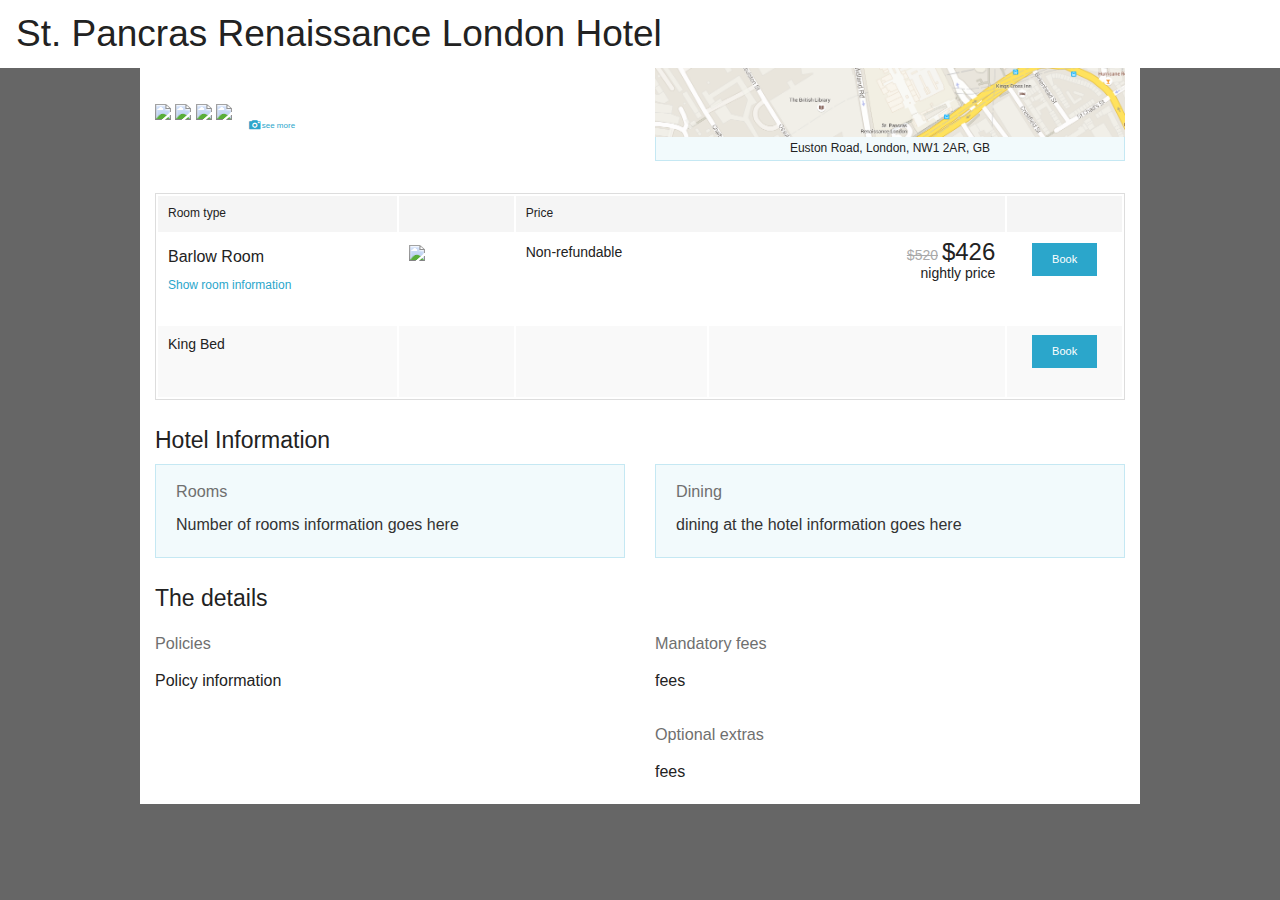
==== card-back.html @ a3e8241b "Removed padding and margin on card-back's fixed title header." ====
<!DOCTYPE html>
<html class="no-js" lang="en">
<head>
    <meta charset="utf-8">
    <meta name="viewport" content="width=device-width, initial-scale=1.0">

    <title>Cards Against Hotels</title>
    <link rel="stylesheet" href="css/main.css" type="text/css">
    <link rel="stylesheet" href="css/card-back.css" type="text/css">
    <script src="js/vendor/modernizr.js" type="text/javascript">
</script>
</head>

<body>
    
    <div class="row">
        <div class="large-12 columns fixed title-container">
            <h2>St. Pancras Renaissance London Hotel</h2>
        </div>
    </div>

    <div class="row first">
        <div class="small-6 columns thumbnails">
            <img src="http://images.travelnow.com/hotels/4000000/3910000/3907800/3907784/3907784_148_n.jpg"> <img src="http://images.travelnow.com/hotels/4000000/3910000/3907800/3907784/3907784_51_n.jpg"> <img src="http://images.travelnow.com/hotels/4000000/3910000/3907800/3907784/3907784_107_n.jpg"> <img src="http://images.travelnow.com/hotels/4000000/3910000/3907800/3907784/3907784_135_n.jpg">

            <p class="more-photos"><a href=""><i class="fi-camera size-18"></i> see more</a></p>
        </div>

        <div class="small-6 columns map-container">
            <div class="map"><img src="img/map_stpancras.png"></div>
            <p>Euston Road, London, NW1 2AR, GB</p>
        </div>
    </div>
    
    
    
    <div class="row">
        <div class="large-12 columns">
            <table>
                <thead>
                    <tr>
                        <th class="room-type-col">Room type</th>
                        <th class="thumb-col"></th>
                        <th colspan="2">Price</th>
                        <th class="book-col"></th>
                    </tr>
                </thead>
                <tbody>
                    <tr>
                        <td>
                            <h6>Barlow Room</h6>
                            
                            
                            <!--
                            <h6><small>Bed choices</small></h6>
                            <ul>
                                <li>King Bed</li>
                                <li>Queen Bed</li>
                            </ul>
                            
                            <h6><small>Extra beds available</small></h6>
                            <ul>
                                <li>Rollaway bed</li>
                                <li>Crib</li>
                            </ul>
                            -->
                            
                            <p class="show-room-container"><a href="">Show room information</a></p>
                        </td>
                        <td><img src="http://images.travelnow.com/hotels/4000000/3910000/3907800/3907784/3907784_165_n.jpg"></td>
                        <td class="hotel-additional-info">Non-refundable</td>
                        <td class="price">
                            <strike>$520</strike> <span>$426</span><br>
                            nightly price
                            
                        </td>
                        <td class="book-btn"><button class="tiny">Book</button></td>
                    </tr>
                    
                    <tr>
                        <td>King Bed</td>
                        <td></td>
                        <td></td>
                        <td></td>
                        <td class="book-btn"><button class="tiny">Book</button></td>
                    </tr>
                </tbody>
            </table>
        </div>
    </div>

    
    
    

    <div class="row">
        <div class="large-12 columns">
            <h4>Hotel Information</h4>
        </div>
    </div>

    <div class="row">
        <div class="medium-6 columns">
            <div class="callout panel">
                <h3><small>Rooms</small></h3>
                <p>Number of rooms information goes here</p>
            </div>
        </div>

        <div class="medium-6 columns">
            <div class="callout panel">
                <h3><small>Dining</small></h3>
                <p>dining at the hotel information goes here</p>
            </div>
        </div>
    </div>

    <div class="row">
        <div class="large-12 columns">
            <h4>The details</h4>
        </div>
    </div>

    <div class="row"><!-- THIS SHOULD EXPAND AND COLLPASE ON CLICK OF The details-->
        <div class="medium-6 columns">
            <h3><small>Policies</small></h3>
            <p>Policy information</p>
        </div>

        <div class="medium-6 columns">
            <h3><small>Mandatory fees</small></h3>
            <p>fees</p>

            <h3><small>Optional extras</small></h3>
            <p>fees</p>
        </div>
    </div>
</body>
</html>
---- css/main.css ----
/*-  CSS "libraries"
----------------------------------------------------------------------*/
@import url("foundation.css");
@import url("foundation-icons.css");

body {
	background: #666;
}
fieldset {
	border: 0;
	margin-top: 0;
}
---- css/card-back.css ----
.row {
	background: #FFF;
}
.fixed h2 {
	background: #FFF;
	padding: .5rem 1rem;
	margin: 0;
}
.title-container {
	padding: 0;
}
.row.first {
	margin-top: 4.2rem;
}
h3 {
	margin-top: 0;
}
.panel h3 {
	margin-top: -10px !important;
}
.thumbnails img {
	margin: 3px 0;
}
.more-photos {
	width: 70px;
	height: 90px;
	text-align: center;
	vertical-align: middle;
	margin: 0;
	display: inline-block;
	position: relative;
}
.more-photos a {
	width: 100%;
	position: absolute;
	top: 50%;
	left: 0;
	font-size: .5rem;
}
.fi-camera {
	font-size: 14px;
	position: relative;
	top: 2px;
}
.map-container {
	min-height: 90px;
}
.map-container .map {
	overflow: hidden;
	max-height: 70px;
}
.map-container p {
	font-size: .75rem;
	line-height: 1.4rem;
	border: 1px solid #c5e8f3;
	border-top: 0;
    background: #f2fafc;
	text-align: center;
	vertical-align: baseline;
	margin: 0;
}

table {
  margin: 2rem 0 1.25rem 0;
  width: 100%;
}
table tr td {
	 vertical-align: top;
}
table tr th {
	font-weight: normal !important;
	font-size: .75rem !important;
}
table tr th.book-col,
table tr th.thumb-col {
	width: 12%;
}

table tr th.price-col {
	width: 70%;
}
table tr th.room-type-col {
	width: 25%;
}
table ul li {
	font-size: .25rem;
}

table td.hotel-additional-info {
	width: 20%;
}
table td.price {
	text-align: right;
}
table td.price span {
	font-size: 1.5rem;
}
table td.price strike {
	color: #aaa;
}
table td.book-btn {
	text-align: center;
}

p.show-room-container {
	font-size: .75rem;
	margin-top: .5rem;
}
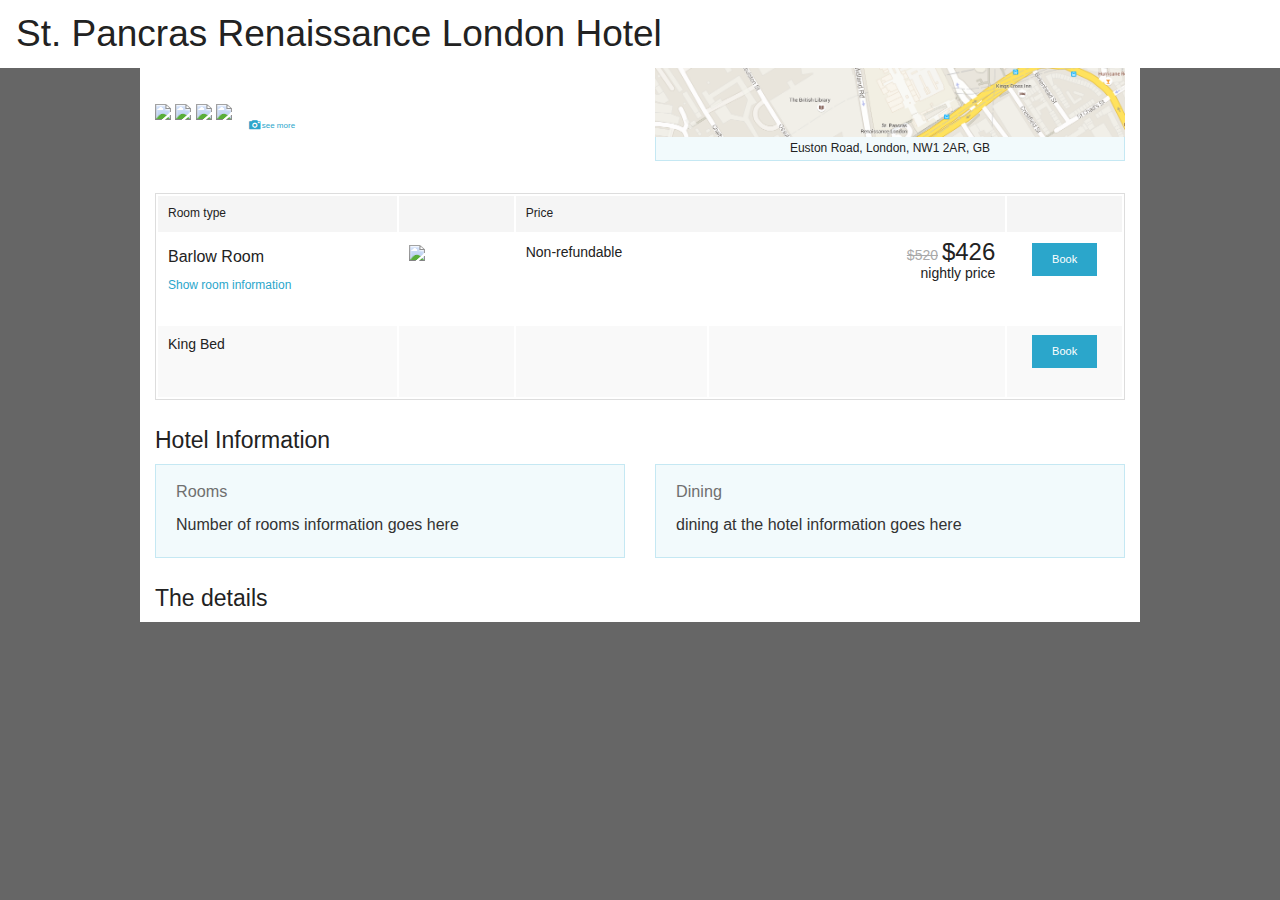
==== commit 258c35cb: "Added very basic expanding and collapsing to the back of the card." ====
--- a/card-back.html
+++ b/card-back.html
@@ -8,6 +8,8 @@
     <link rel="stylesheet" href="css/main.css" type="text/css">
     <link rel="stylesheet" href="css/card-back.css" type="text/css">
     <script src="js/vendor/modernizr.js" type="text/javascript">
+    <script>
+    </script>
 </script>
 </head>
 
@@ -116,12 +118,12 @@
     </div>
 
     <div class="row">
-        <div class="large-12 columns">
+        <div class="large-12 columns" onclick="document.getElementById('detailsdetails').classList.remove('collapsed');">
             <h4>The details</h4>
         </div>
     </div>
 
-    <div class="row"><!-- THIS SHOULD EXPAND AND COLLPASE ON CLICK OF The details-->
+    <div class="row collapsed" id="detailsdetails"><!-- THIS SHOULD EXPAND AND COLLPASE ON CLICK OF The details-->
         <div class="medium-6 columns">
             <h3><small>Policies</small></h3>
             <p>Policy information</p>
--- a/css/card-back.css
+++ b/css/card-back.css
@@ -105,4 +105,56 @@
 p.show-room-container {
 	font-size: .75rem;
 	margin-top: .5rem;
+}
+
+.collapsed {
+  height: 0px;
+  overflow: hidden;
+  -moz-animation-duration: 1.5s;
+  -webkit-animation-duration: 1.5s;
+  -moz-animation-name: collapse;
+  -webkit-animation-name: collapse;
+}
+
+@-moz-keyframes collapse {
+  from {
+    height: auto;
+  }
+  to {
+    height: 0px;
+  }
+}
+
+@-webkit-keyframes collapse {
+  from {
+    height: auto;
+  }
+  to {
+    height: 0px;
+  }
+
+.expanded {
+  height: auto;
+  -moz-animation-duration: 1.5s;
+  -webkit-animation-duration: 1.5s;
+  -moz-animation-name: expand;
+  -webkit-animation-name: expand;
+}
+
+@-moz-keyframes expand {
+  from {
+    height: 0px;
+  }
+  to {
+    height: auto;
+  }
+}
+
+@-webkit-keyframes expand {
+  from {
+    height: 0px;
+  }
+  to {
+    height: auto;
+  }
 }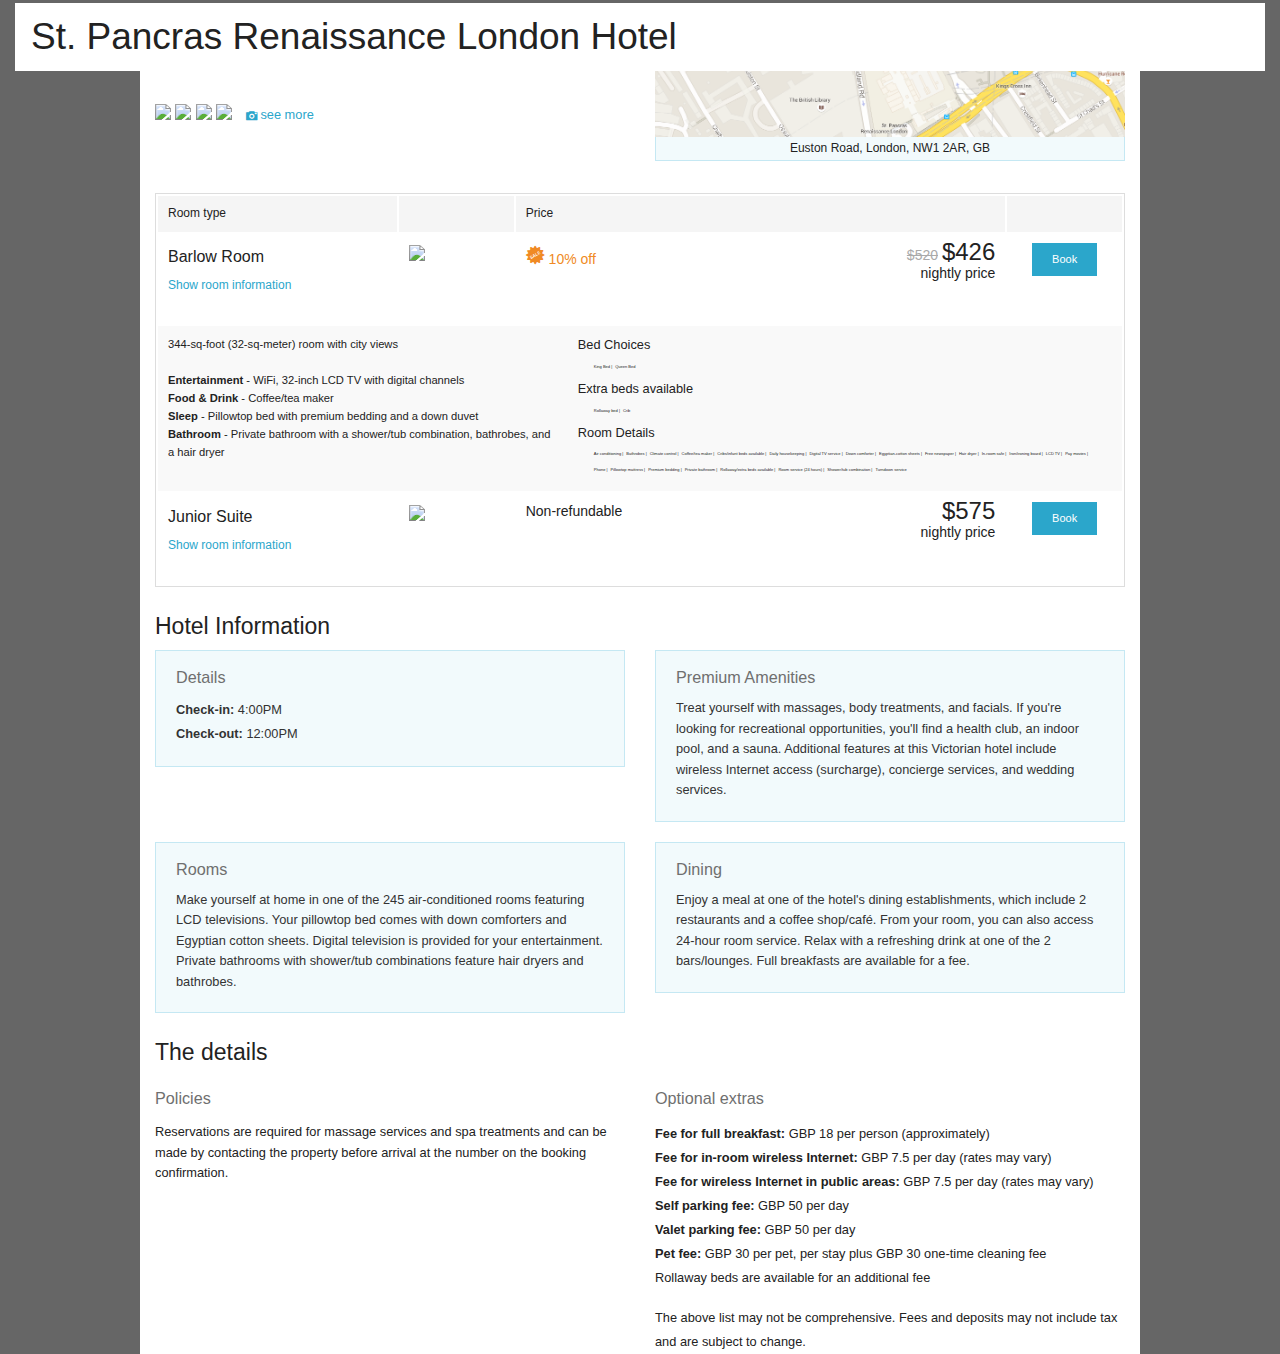
==== commit 23216194: "addition room detail info" ====
--- a/card-back.html
+++ b/card-back.html
@@ -8,22 +8,20 @@
     <link rel="stylesheet" href="css/main.css" type="text/css">
     <link rel="stylesheet" href="css/card-back.css" type="text/css">
     <script src="js/vendor/modernizr.js" type="text/javascript">
-    <script>
-    </script>
 </script>
 </head>
 
 <body>
     
     <div class="row">
-        <div class="large-12 columns fixed title-container">
+        <div class="large-12 columns fixed">
             <h2>St. Pancras Renaissance London Hotel</h2>
         </div>
     </div>
 
     <div class="row first">
         <div class="small-6 columns thumbnails">
-            <img src="http://images.travelnow.com/hotels/4000000/3910000/3907800/3907784/3907784_148_n.jpg"> <img src="http://images.travelnow.com/hotels/4000000/3910000/3907800/3907784/3907784_51_n.jpg"> <img src="http://images.travelnow.com/hotels/4000000/3910000/3907800/3907784/3907784_107_n.jpg"> <img src="http://images.travelnow.com/hotels/4000000/3910000/3907800/3907784/3907784_135_n.jpg">
+            <img src="http://images.travelnow.com/hotels/4000000/3910000/3907800/3907784/3907784_69_n.jpg"> <img src="http://images.travelnow.com/hotels/4000000/3910000/3907800/3907784/3907784_51_n.jpg"> <img src="http://images.travelnow.com/hotels/4000000/3910000/3907800/3907784/3907784_107_n.jpg"> <img src="http://images.travelnow.com/hotels/4000000/3910000/3907800/3907784/3907784_129_n.jpg">
 
             <p class="more-photos"><a href=""><i class="fi-camera size-18"></i> see more</a></p>
         </div>
@@ -33,8 +31,6 @@
             <p>Euston Road, London, NW1 2AR, GB</p>
         </div>
     </div>
-    
-    
     
     <div class="row">
         <div class="large-12 columns">
@@ -51,26 +47,10 @@
                     <tr>
                         <td>
                             <h6>Barlow Room</h6>
-                            
-                            
-                            <!--
-                            <h6><small>Bed choices</small></h6>
-                            <ul>
-                                <li>King Bed</li>
-                                <li>Queen Bed</li>
-                            </ul>
-                            
-                            <h6><small>Extra beds available</small></h6>
-                            <ul>
-                                <li>Rollaway bed</li>
-                                <li>Crib</li>
-                            </ul>
-                            -->
-                            
                             <p class="show-room-container"><a href="">Show room information</a></p>
                         </td>
                         <td><img src="http://images.travelnow.com/hotels/4000000/3910000/3907800/3907784/3907784_165_n.jpg"></td>
-                        <td class="hotel-additional-info">Non-refundable</td>
+                        <td class="hotel-additional-info sale"><i class="fi-burst-sale"></i> 10% off</td>
                         <td class="price">
                             <strike>$520</strike> <span>$426</span><br>
                             nightly price
@@ -80,12 +60,35 @@
                     </tr>
                     
                     <tr>
-                        <td>King Bed</td>
-                        <td></td>
-                        <td></td>
-                        <td></td>
+                        <td colspan="5">
+                            
+                            <div class="room-description">344-sq-foot (32-sq-meter) room with city views<br><br><b>Entertainment</b> - WiFi, 32-inch LCD TV with digital channels<br><b>Food &amp; Drink</b> - Coffee/tea maker<br><b>Sleep</b> - Pillowtop bed with premium bedding and a down duvet <br><b>Bathroom</b> - Private bathroom with a shower/tub combination, bathrobes, and a hair dryer</div>
+                            
+                            <div class="room-options">
+                                <div class="bed-choices"><p>Bed Choices</p><ul class="bulleted"><li>King Bed</li><li class="last">Queen Bed</li></ul></div>
+                                
+                                <div class="extra-bed-choices"><p>Extra beds available</p><ul class="bulleted"><li>Rollaway bed</li><li class="last">Crib</li></ul></div>
+    
+                                <div class="room-details"><p>Room Details</p><ul class="bulleted"><li>Air conditioning</li><li>Bathrobes</li><li>Climate control</li><li>Coffee/tea maker</li><li>Cribs/infant beds available</li><li>Daily housekeeping</li><li>Digital TV service</li><li>Down comforter</li><li>Egyptian-cotton sheets</li><li>Free newspaper</li><li>Hair dryer</li><li>In-room safe</li><li>Iron/ironing board</li><li>LCD TV</li><li>Pay movies</li><li>Phone</li><li>Pillowtop mattress</li><li>Premium bedding</li><li>Private bathroom</li><li>Rollaway/extra beds available</li><li>Room service (24 hours)</li><li>Shower/tub combination</li><li class="last">Turndown service</li></ul></div>
+                            </div>
+                        </td>
+                    </tr>
+                    
+                    <tr>
+                        <td>
+                            <h6>Junior Suite</h6>
+                            <p class="show-room-container"><a href="">Show room information</a></p>
+                        </td>
+                        <td><img src="http://images.travelnow.com/hotels/4000000/3910000/3907800/3907784/3907784_165_n.jpg"></td>
+                        <td class="hotel-additional-info">Non-refundable</td>
+                        <td class="price">
+                            <span>$575</span><br>
+                            nightly price
+                            
+                        </td>
                         <td class="book-btn"><button class="tiny">Book</button></td>
                     </tr>
+
                 </tbody>
             </table>
         </div>
@@ -100,41 +103,67 @@
             <h4>Hotel Information</h4>
         </div>
     </div>
+    
+    <div class="row">
+        <div class="medium-6 columns">
+            <div class="callout panel">
+                <h3><small>Details</small></h3>
+                <ul>
+                    <li><span>Check-in:</span> 4:00PM</li>
+                    <li><span>Check-out:</span> 12:00PM</li>
+                </ul>
+            </div>
+        </div>
+
+        <div class="medium-6 columns">
+            <div class="callout panel">
+                <h3><small>Premium Amenities</small></h3>
+                <p>Treat yourself with massages, body treatments, and facials. If you're looking for recreational opportunities, you'll find a health club, an indoor pool, and a sauna. Additional features at this Victorian hotel include wireless Internet access (surcharge), concierge services, and wedding services.</p>
+            </div>
+        </div>
+    </div>
+
 
     <div class="row">
         <div class="medium-6 columns">
             <div class="callout panel">
                 <h3><small>Rooms</small></h3>
-                <p>Number of rooms information goes here</p>
+                <p>Make yourself at home in one of the 245 air-conditioned rooms featuring LCD televisions. Your pillowtop bed comes with down comforters and Egyptian cotton sheets. Digital television is provided for your entertainment. Private bathrooms with shower/tub combinations feature hair dryers and bathrobes.</p>
             </div>
         </div>
 
         <div class="medium-6 columns">
             <div class="callout panel">
                 <h3><small>Dining</small></h3>
-                <p>dining at the hotel information goes here</p>
+                <p>Enjoy a meal at one of the hotel's dining establishments, which include 2 restaurants and a coffee shop/café. From your room, you can also access 24-hour room service. Relax with a refreshing drink at one of the 2 bars/lounges. Full breakfasts are available for a fee.</p>
             </div>
         </div>
     </div>
 
     <div class="row">
-        <div class="large-12 columns" onclick="document.getElementById('detailsdetails').classList.remove('collapsed');">
+        <div class="large-12 columns">
             <h4>The details</h4>
         </div>
     </div>
 
-    <div class="row collapsed" id="detailsdetails"><!-- THIS SHOULD EXPAND AND COLLPASE ON CLICK OF The details-->
+    <div class="row"><!-- THIS SHOULD EXPAND AND COLLPASE ON CLICK OF The details-->
         <div class="medium-6 columns">
             <h3><small>Policies</small></h3>
-            <p>Policy information</p>
+            <p>Reservations are required for massage services and spa treatments and can be made by contacting the property before arrival at the number on the booking confirmation. </p>
         </div>
 
         <div class="medium-6 columns">
-            <h3><small>Mandatory fees</small></h3>
-            <p>fees</p>
-
             <h3><small>Optional extras</small></h3>
-            <p>fees</p>
+            <ul>
+                <li><span>Fee for full breakfast:</span> GBP 18 per person (approximately)</li>
+                <li><span>Fee for in-room wireless Internet:</span> GBP 7.5 per day (rates may vary)</li>
+                <li><span>Fee for wireless Internet in public areas:</span> GBP 7.5 per day (rates may vary)</li>
+                <li><span>Self parking fee:</span> GBP 50 per day</li>
+                <li><span>Valet parking fee:</span> GBP 50 per day</li>
+                <li><span>Pet fee:</span> GBP 30 per pet, per stay plus GBP 30 one-time cleaning fee</li>
+                <li>Rollaway beds are available for an additional fee</li>
+                <li class="last">The above list may not be comprehensive. Fees and deposits may not include tax and are subject to change.</li>
+            </ul>
         </div>
     </div>
 </body>
--- a/css/card-back.css
+++ b/css/card-back.css
@@ -4,10 +4,6 @@
 .fixed h2 {
 	background: #FFF;
 	padding: .5rem 1rem;
-	margin: 0;
-}
-.title-container {
-	padding: 0;
 }
 .row.first {
 	margin-top: 4.2rem;
@@ -17,6 +13,26 @@
 }
 .panel h3 {
 	margin-top: -10px !important;
+}
+p,
+ul li {
+	font-size: .8rem;
+}
+ul {
+	margin: 0;
+}
+ul li {
+	line-height: 1.5rem;
+	list-style-type: none;
+}
+ul li.last {
+	margin-top: 1rem;
+}
+
+
+
+span {
+	font-weight: bold;
 }
 .thumbnails img {
 	margin: 3px 0;
@@ -33,9 +49,9 @@
 .more-photos a {
 	width: 100%;
 	position: absolute;
-	top: 50%;
-	left: 0;
-	font-size: .5rem;
+	top: 40%;
+	left: .5rem;
+	font-size: .8rem;
 }
 .fi-camera {
 	font-size: 14px;
@@ -94,6 +110,7 @@
 }
 table td.price span {
 	font-size: 1.5rem;
+	font-weight: normal;
 }
 table td.price strike {
 	color: #aaa;
@@ -107,54 +124,50 @@
 	margin-top: .5rem;
 }
 
-.collapsed {
-  height: 0px;
-  overflow: hidden;
-  -moz-animation-duration: 1.5s;
-  -webkit-animation-duration: 1.5s;
-  -moz-animation-name: collapse;
-  -webkit-animation-name: collapse;
+.room-description {
+	box-sizing: border-box;
+    padding-right: 2%;
+    width: 43%;
+    display: inline-block;
+    vertical-align: top;
+    font-size: .7rem;
+}
+.room-options {
+	box-sizing: border-box;
+    width: 56%;
+    display: inline-block;
+    vertical-align: top;
+}
+.room-details p,
+.bed-choices p,
+.extra-bed-choices p {
+	margin-bottom: .2rem;
 }
 
-@-moz-keyframes collapse {
-  from {
-    height: auto;
-  }
-  to {
-    height: 0px;
-  }
+ul.bulleted {
+	margin-left: 1rem;
+	display: inline-block;
 }
-
-@-webkit-keyframes collapse {
-  from {
-    height: auto;
-  }
-  to {
-    height: 0px;
-  }
-
-.expanded {
-  height: auto;
-  -moz-animation-duration: 1.5s;
-  -webkit-animation-duration: 1.5s;
-  -moz-animation-name: expand;
-  -webkit-animation-name: expand;
+ul.bulleted li {
+	line-height: 1rem;
+	list-style-type: none;
+	float: left;
+	padding: 0 3px 0 0;
 }
-
-@-moz-keyframes expand {
-  from {
-    height: 0px;
-  }
-  to {
-    height: auto;
-  }
+ul.bulleted li:after {
+	content: ' |';
 }
-
-@-webkit-keyframes expand {
-  from {
-    height: 0px;
-  }
-  to {
-    height: auto;
-  }
-}+ul.bulleted li.last {
+	margin-top: 0;
+	padding: 0;
+}
+ul.bulleted li.last:after {
+	content: ' ';
+	margin-top: 0;
+}
+.fi-burst-sale { 
+	font-size: 24px;
+}
+.sale {
+	color: #f08a24;
+}
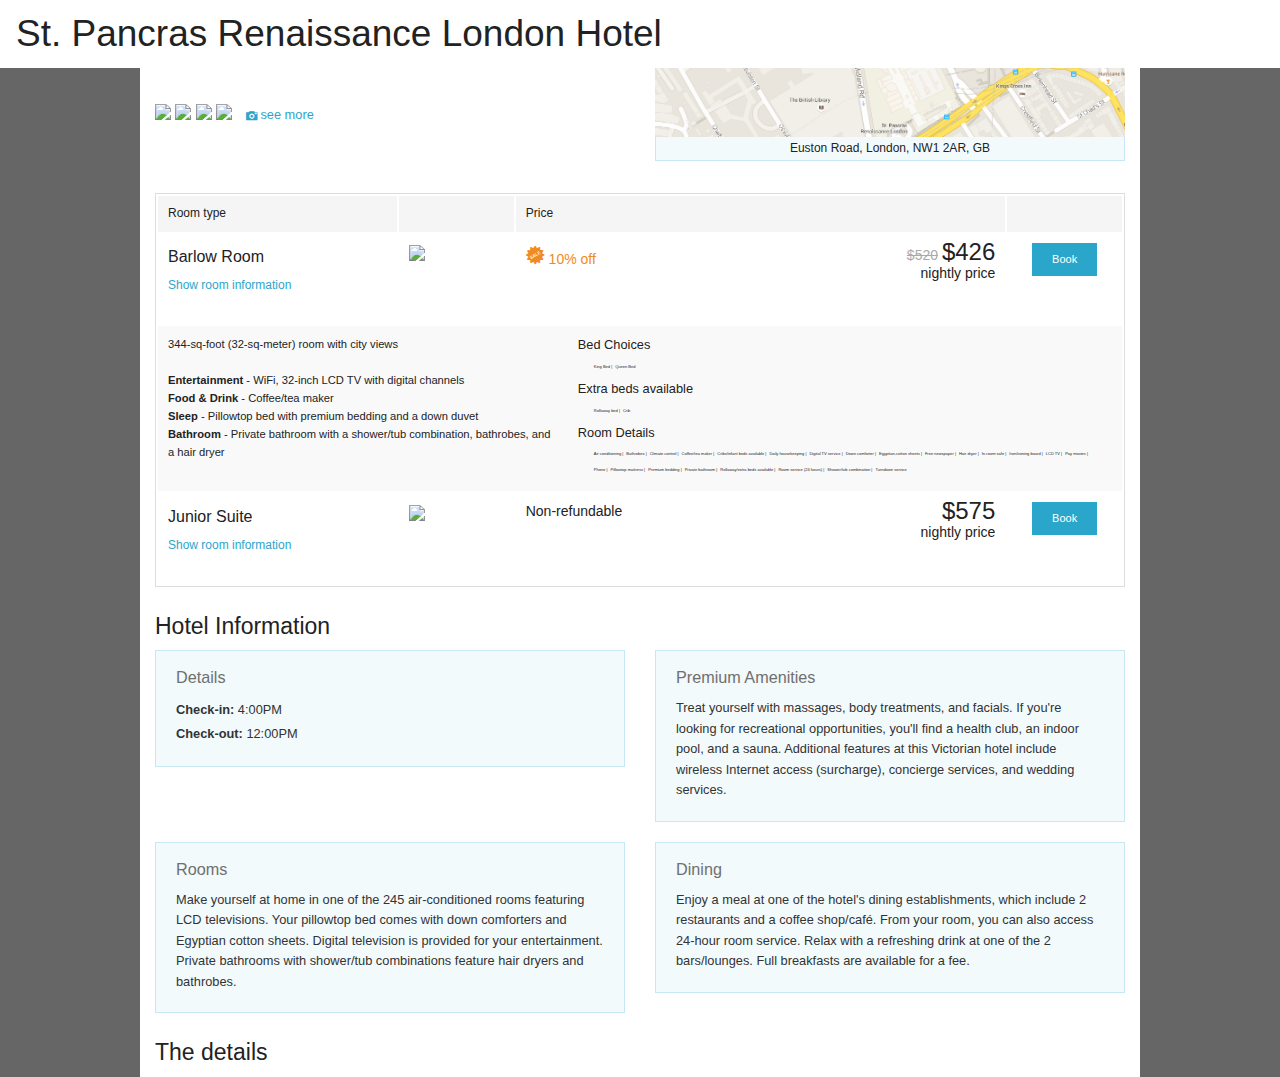
==== commit 32de081e: "Merge remote-tracking branch 'origin/master'" ====
--- a/card-back.html
+++ b/card-back.html
@@ -8,13 +8,15 @@
     <link rel="stylesheet" href="css/main.css" type="text/css">
     <link rel="stylesheet" href="css/card-back.css" type="text/css">
     <script src="js/vendor/modernizr.js" type="text/javascript">
+    <script>
+    </script>
 </script>
 </head>
 
 <body>
     
     <div class="row">
-        <div class="large-12 columns fixed">
+        <div class="large-12 columns fixed title-container">
             <h2>St. Pancras Renaissance London Hotel</h2>
         </div>
     </div>
@@ -141,12 +143,12 @@
     </div>
 
     <div class="row">
-        <div class="large-12 columns">
+        <div class="large-12 columns" onclick="document.getElementById('detailsdetails').classList.remove('collapsed');">
             <h4>The details</h4>
         </div>
     </div>
 
-    <div class="row"><!-- THIS SHOULD EXPAND AND COLLPASE ON CLICK OF The details-->
+    <div class="row collapsed" id="detailsdetails"><!-- THIS SHOULD EXPAND AND COLLPASE ON CLICK OF The details-->
         <div class="medium-6 columns">
             <h3><small>Policies</small></h3>
             <p>Reservations are required for massage services and spa treatments and can be made by contacting the property before arrival at the number on the booking confirmation. </p>
--- a/css/card-back.css
+++ b/css/card-back.css
@@ -4,6 +4,10 @@
 .fixed h2 {
 	background: #FFF;
 	padding: .5rem 1rem;
+	margin: 0;
+}
+.title-container {
+	padding: 0;
 }
 .row.first {
 	margin-top: 4.2rem;
@@ -28,9 +32,6 @@
 ul li.last {
 	margin-top: 1rem;
 }
-
-
-
 span {
 	font-weight: bold;
 }
@@ -123,7 +124,6 @@
 	font-size: .75rem;
 	margin-top: .5rem;
 }
-
 .room-description {
 	box-sizing: border-box;
     padding-right: 2%;
@@ -171,3 +171,55 @@
 .sale {
 	color: #f08a24;
 }
+
+.collapsed {
+  height: 0px;
+  overflow: hidden;
+  -moz-animation-duration: 1.5s;
+  -webkit-animation-duration: 1.5s;
+  -moz-animation-name: collapse;
+  -webkit-animation-name: collapse;
+}
+
+@-moz-keyframes collapse {
+  from {
+    height: auto;
+  }
+  to {
+    height: 0px;
+  }
+}
+
+@-webkit-keyframes collapse {
+  from {
+    height: auto;
+  }
+  to {
+    height: 0px;
+  }
+
+.expanded {
+  height: auto;
+  -moz-animation-duration: 1.5s;
+  -webkit-animation-duration: 1.5s;
+  -moz-animation-name: expand;
+  -webkit-animation-name: expand;
+}
+
+@-moz-keyframes expand {
+  from {
+    height: 0px;
+  }
+  to {
+    height: auto;
+  }
+}
+
+@-webkit-keyframes expand {
+  from {
+    height: 0px;
+  }
+  to {
+    height: auto;
+  }
+}
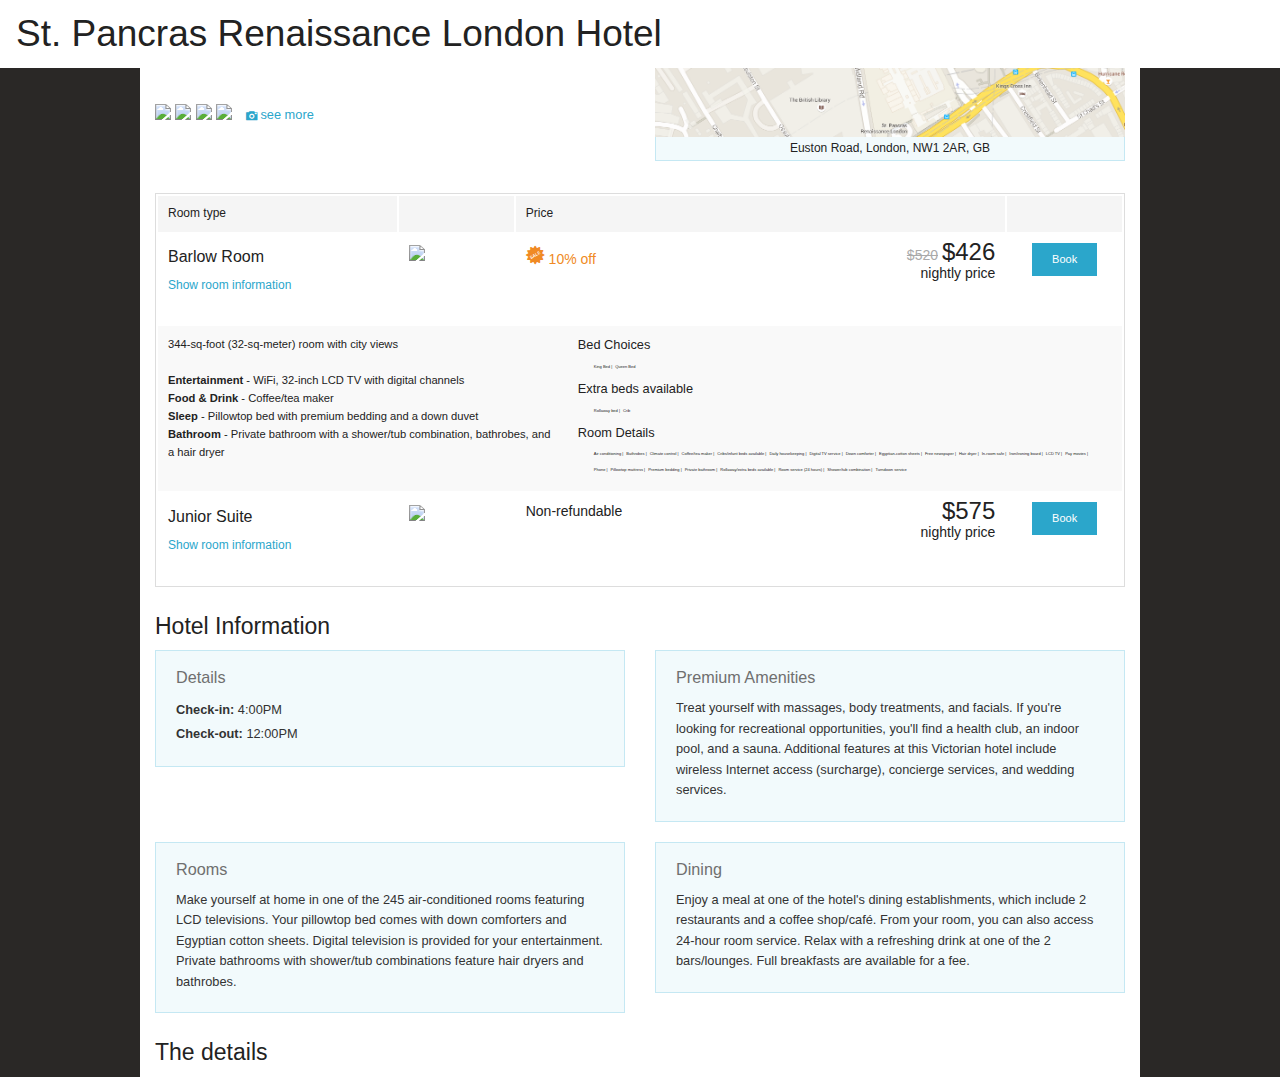
==== commit cbf17d7d: "cleanup" ====
--- a/card-back.html
+++ b/card-back.html
@@ -8,8 +8,6 @@
     <link rel="stylesheet" href="css/main.css" type="text/css">
     <link rel="stylesheet" href="css/card-back.css" type="text/css">
     <script src="js/vendor/modernizr.js" type="text/javascript">
-    <script>
-    </script>
 </script>
 </head>
 
--- a/css/main.css
+++ b/css/main.css
@@ -5,7 +5,7 @@
 @import url("foundation-icons.css");
 
 body {
-	background: #666;
+	background: #2A2826;
 }
 fieldset {
 	border: 0;
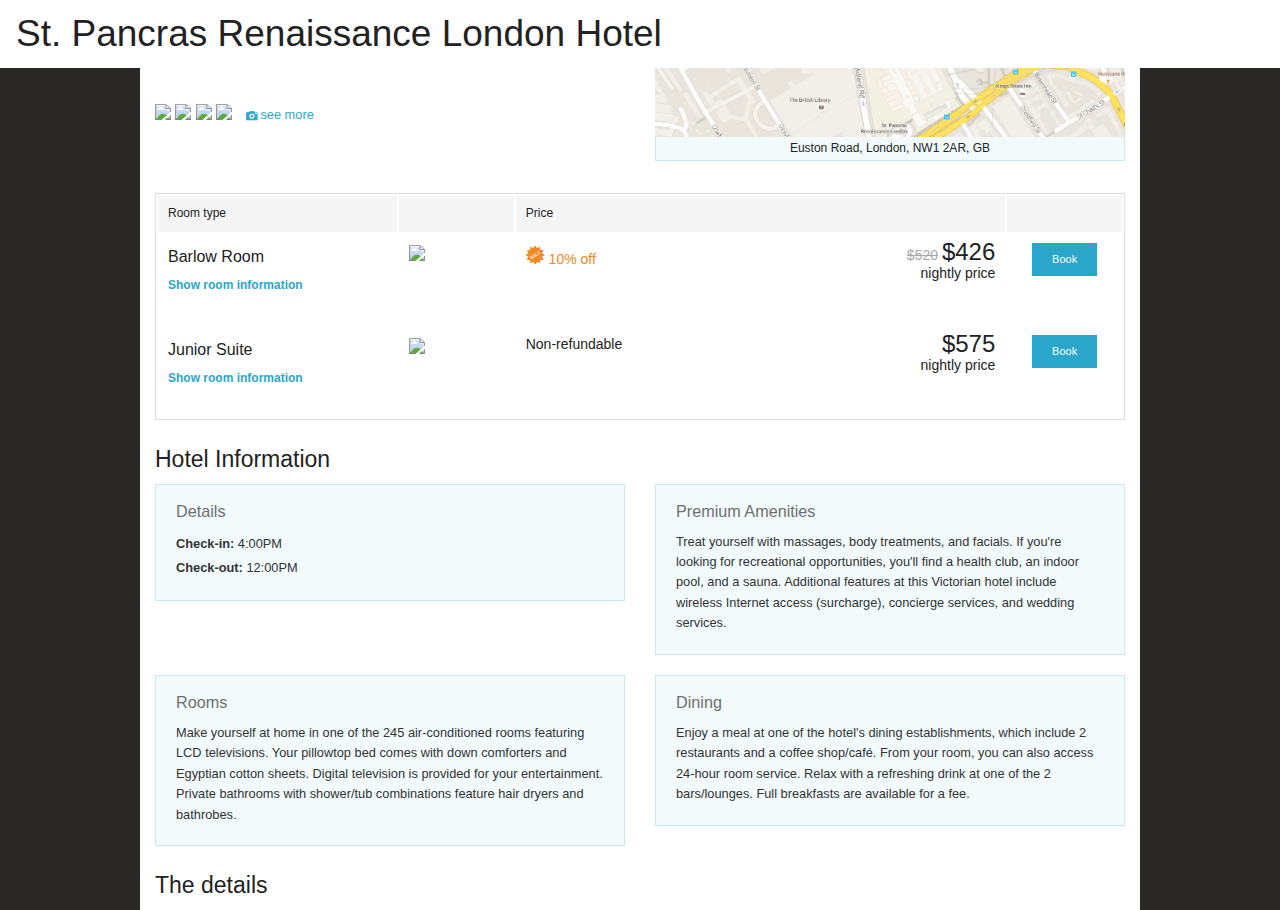
==== commit 2dcb62fe: "Added toggling of rooms." ====
--- a/card-back.html
+++ b/card-back.html
@@ -47,7 +47,7 @@
                     <tr>
                         <td>
                             <h6>Barlow Room</h6>
-                            <p class="show-room-container"><a href="">Show room information</a></p>
+                            <p class="show-room-container"><span class="room-info-link" id="room-1-info">Show room information</span></p>
                         </td>
                         <td><img src="http://images.travelnow.com/hotels/4000000/3910000/3907800/3907784/3907784_165_n.jpg"></td>
                         <td class="hotel-additional-info sale"><i class="fi-burst-sale"></i> 10% off</td>
@@ -59,7 +59,7 @@
                         <td class="book-btn"><button class="tiny">Book</button></td>
                     </tr>
                     
-                    <tr>
+                    <tr class="collapsable collapsed" id="room-1-details">
                         <td colspan="5">
                             
                             <div class="room-description">344-sq-foot (32-sq-meter) room with city views<br><br><b>Entertainment</b> - WiFi, 32-inch LCD TV with digital channels<br><b>Food &amp; Drink</b> - Coffee/tea maker<br><b>Sleep</b> - Pillowtop bed with premium bedding and a down duvet <br><b>Bathroom</b> - Private bathroom with a shower/tub combination, bathrobes, and a hair dryer</div>
@@ -77,7 +77,7 @@
                     <tr>
                         <td>
                             <h6>Junior Suite</h6>
-                            <p class="show-room-container"><a href="">Show room information</a></p>
+                            <p class="show-room-container"><span class="room-info-link" id="room-2-info">Show room information</span></p>
                         </td>
                         <td><img src="http://images.travelnow.com/hotels/4000000/3910000/3907800/3907784/3907784_165_n.jpg"></td>
                         <td class="hotel-additional-info">Non-refundable</td>
@@ -88,6 +88,21 @@
                         </td>
                         <td class="book-btn"><button class="tiny">Book</button></td>
                     </tr>
+                    
+                    <tr class="collapsable collapsed" id="room-2-details">
+                        <td colspan="5">
+                            
+                            <div class="room-description">344-sq-foot (32-sq-meter) room with city views<br><br><b>Entertainment</b> - WiFi, 32-inch LCD TV with digital channels<br><b>Food &amp; Drink</b> - Coffee/tea maker<br><b>Sleep</b> - Pillowtop bed with premium bedding and a down duvet <br><b>Bathroom</b> - Private bathroom with a shower/tub combination, bathrobes, and a hair dryer</div>
+                            
+                            <div class="room-options">
+                                <div class="bed-choices"><p>Bed Choices</p><ul class="bulleted"><li>King Bed</li><li class="last">Queen Bed</li></ul></div>
+                                
+                                <div class="extra-bed-choices"><p>Extra beds available</p><ul class="bulleted"><li>Rollaway bed</li><li class="last">Crib</li></ul></div>
+    
+                                <div class="room-details"><p>Room Details</p><ul class="bulleted"><li>Air conditioning</li><li>Bathrobes</li><li>Climate control</li><li>Coffee/tea maker</li><li>Cribs/infant beds available</li><li>Daily housekeeping</li><li>Digital TV service</li><li>Down comforter</li><li>Egyptian-cotton sheets</li><li>Free newspaper</li><li>Hair dryer</li><li>In-room safe</li><li>Iron/ironing board</li><li>LCD TV</li><li>Pay movies</li><li>Phone</li><li>Pillowtop mattress</li><li>Premium bedding</li><li>Private bathroom</li><li>Rollaway/extra beds available</li><li>Room service (24 hours)</li><li>Shower/tub combination</li><li class="last">Turndown service</li></ul></div>
+                            </div>
+                        </td>
+                    </tr>
 
                 </tbody>
             </table>
@@ -141,12 +156,12 @@
     </div>
 
     <div class="row">
-        <div class="large-12 columns" onclick="document.getElementById('detailsdetails').classList.remove('collapsed');">
+        <div class="large-12 columns" id="details-label">
             <h4>The details</h4>
         </div>
     </div>
 
-    <div class="row collapsed" id="detailsdetails"><!-- THIS SHOULD EXPAND AND COLLPASE ON CLICK OF The details-->
+    <div class="row collapsed" id="details-details"><!-- THIS SHOULD EXPAND AND COLLPASE ON CLICK OF The details-->
         <div class="medium-6 columns">
             <h3><small>Policies</small></h3>
             <p>Reservations are required for massage services and spa treatments and can be made by contacting the property before arrival at the number on the booking confirmation. </p>
@@ -166,5 +181,40 @@
             </ul>
         </div>
     </div>
+    <script>
+        function toggleCollapse(id) {
+            var target = document.getElementById(id);
+            if (target.classList.contains("collapsed")) {
+                target.classList.remove("collapsed");
+            } else {
+                target.classList.add("collapsed");
+            }
+        }
+        document.getElementById("details-label").onclick = function() { toggleCollapse('details-details'); };
+        
+        document.getElementById("room-1-info").onclick = function() { 
+            var target = document.getElementById('room-1-details');
+            
+            if (target.classList.contains("collapsed")) {
+                document.getElementById("room-1-info").innerHTML = "Hide room information";
+                target.classList.remove("collapsed");
+            } else {
+                document.getElementById("room-1-info").innerHTML = "Show room information";
+                target.classList.add("collapsed");
+            }
+        };
+        
+        document.getElementById("room-2-info").onclick = function() { 
+            var target = document.getElementById('room-2-details');
+            
+            if (target.classList.contains("collapsed")) {
+                document.getElementById("room-2-info").innerHTML = "Hide room information";
+                target.classList.remove("collapsed");
+            } else {
+                document.getElementById("room-2-info").innerHTML = "Show room information";
+                target.classList.add("collapsed");
+            }
+        };
+    </script>
 </body>
 </html>
--- a/css/card-back.css
+++ b/css/card-back.css
@@ -173,12 +173,16 @@
 }
 
 .collapsed {
+  display: none;
   height: 0px;
   overflow: hidden;
+}
+
+.collapsable {
   -moz-animation-duration: 1.5s;
   -webkit-animation-duration: 1.5s;
-  -moz-animation-name: collapse;
-  -webkit-animation-name: collapse;
+  -moz-animation-name: collapse, expand;
+  -webkit-animation-name: collapse, expand;
 }
 
 @-moz-keyframes collapse {
@@ -197,13 +201,6 @@
   to {
     height: 0px;
   }
-
-.expanded {
-  height: auto;
-  -moz-animation-duration: 1.5s;
-  -webkit-animation-duration: 1.5s;
-  -moz-animation-name: expand;
-  -webkit-animation-name: expand;
 }
 
 @-moz-keyframes expand {
@@ -223,3 +220,18 @@
     height: auto;
   }
 }
+
+#details-label {
+  cursor: pointer;
+}
+
+.room-info-link {
+  color: #2ba6cb;
+  text-decoration: none;
+  line-height: inherit;  
+  cursor: pointer;  
+}
+
+.room-info-link:hover, .room-info-link:focus {
+  color: #258faf;
+}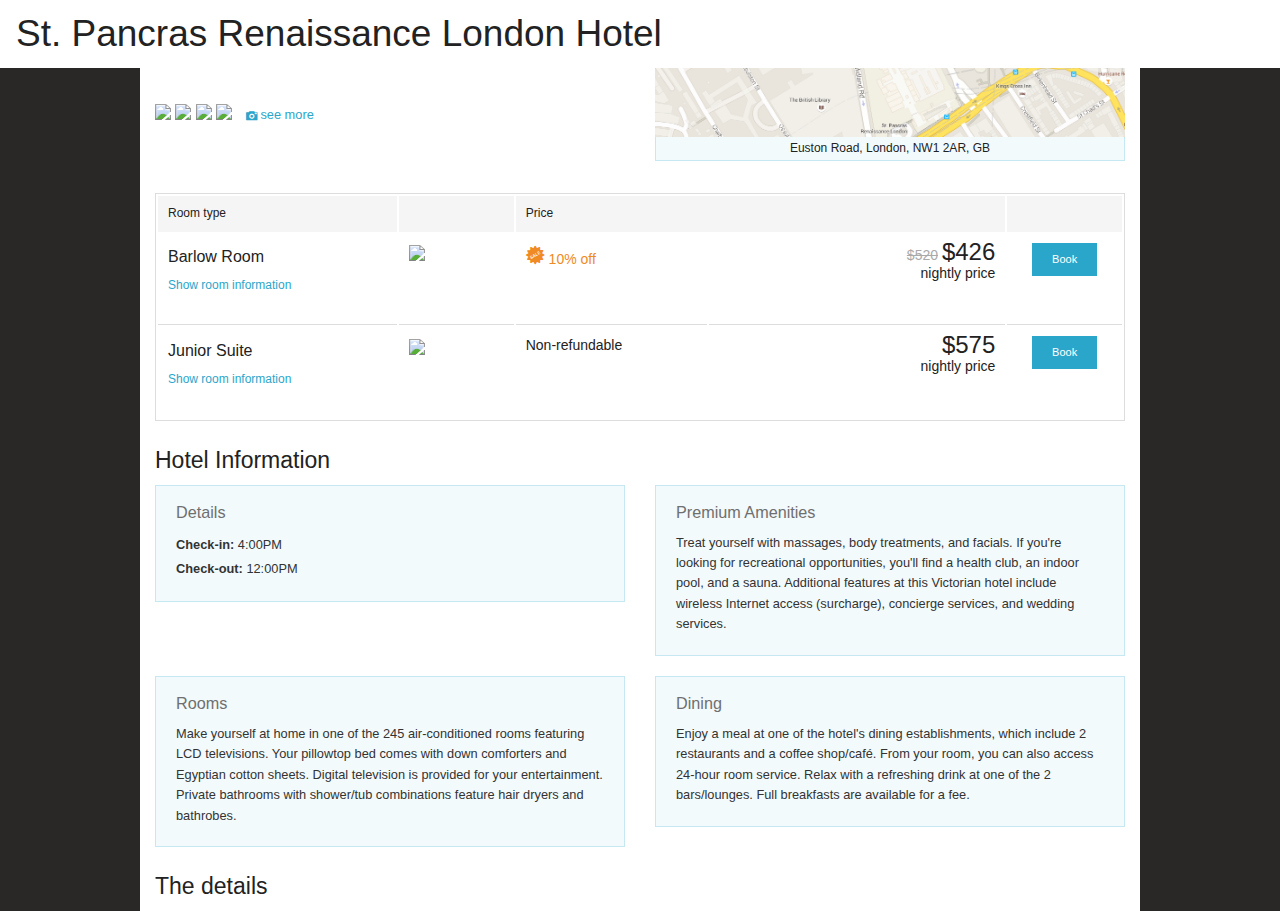
==== commit e54e5ef5: "cleanup and details" ====
--- a/card-back.html
+++ b/card-back.html
@@ -74,12 +74,12 @@
                         </td>
                     </tr>
                     
-                    <tr>
+                    <tr class="last">
                         <td>
                             <h6>Junior Suite</h6>
                             <p class="show-room-container"><span class="room-info-link" id="room-2-info">Show room information</span></p>
                         </td>
-                        <td><img src="http://images.travelnow.com/hotels/4000000/3910000/3907800/3907784/3907784_165_n.jpg"></td>
+                        <td><img src="http://images.travelnow.com/hotels/4000000/3910000/3907800/3907784/3907784_149_n.jpg"></td>
                         <td class="hotel-additional-info">Non-refundable</td>
                         <td class="price">
                             <span>$575</span><br>
--- a/css/card-back.css
+++ b/css/card-back.css
@@ -32,7 +32,7 @@
 ul li.last {
 	margin-top: 1rem;
 }
-span {
+ul li span {
 	font-weight: bold;
 }
 .thumbnails img {
@@ -83,6 +83,10 @@
 }
 table tr td {
 	 vertical-align: top;
+	 border-bottom: #DDDDDD 1px solid;
+}
+table tr.last td {
+	border: 0;
 }
 table tr th {
 	font-weight: normal !important;
@@ -220,11 +224,9 @@
     height: auto;
   }
 }
-
 #details-label {
   cursor: pointer;
 }
-
 .room-info-link {
   color: #2ba6cb;
   text-decoration: none;
